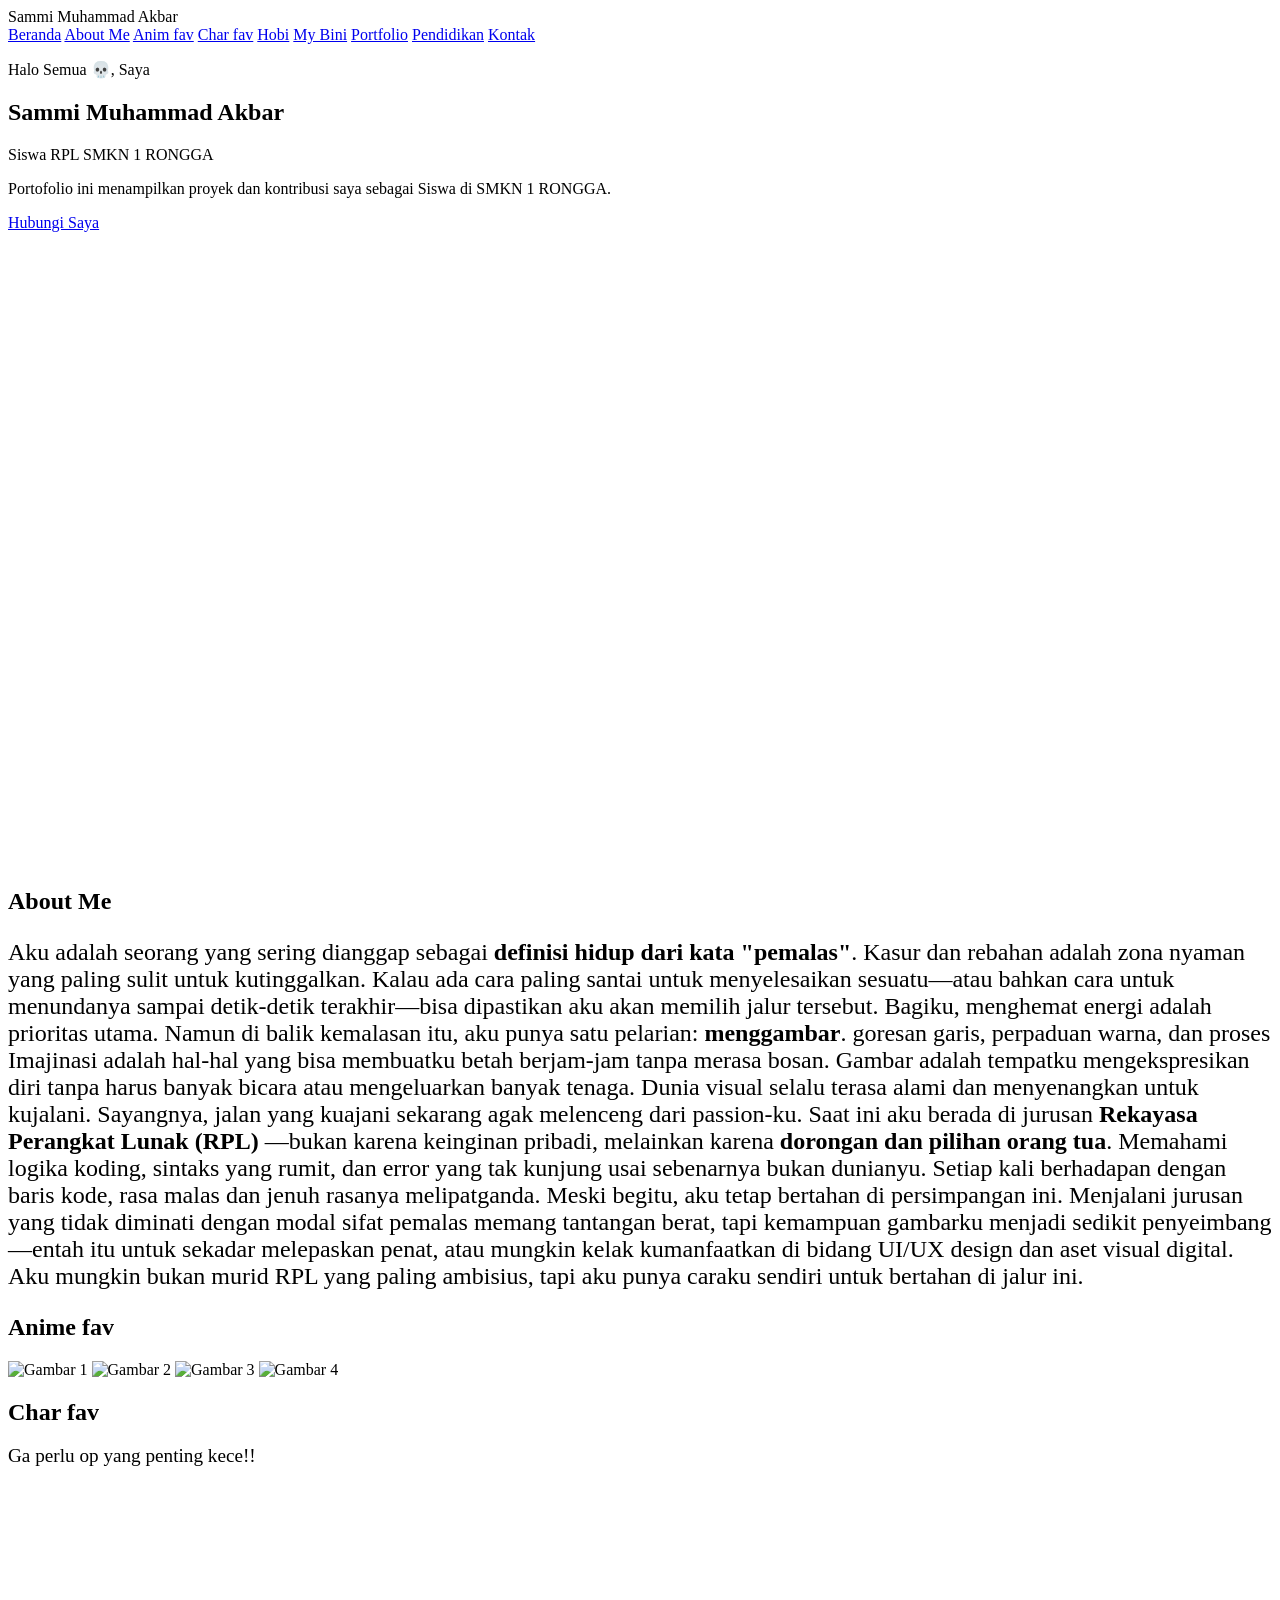
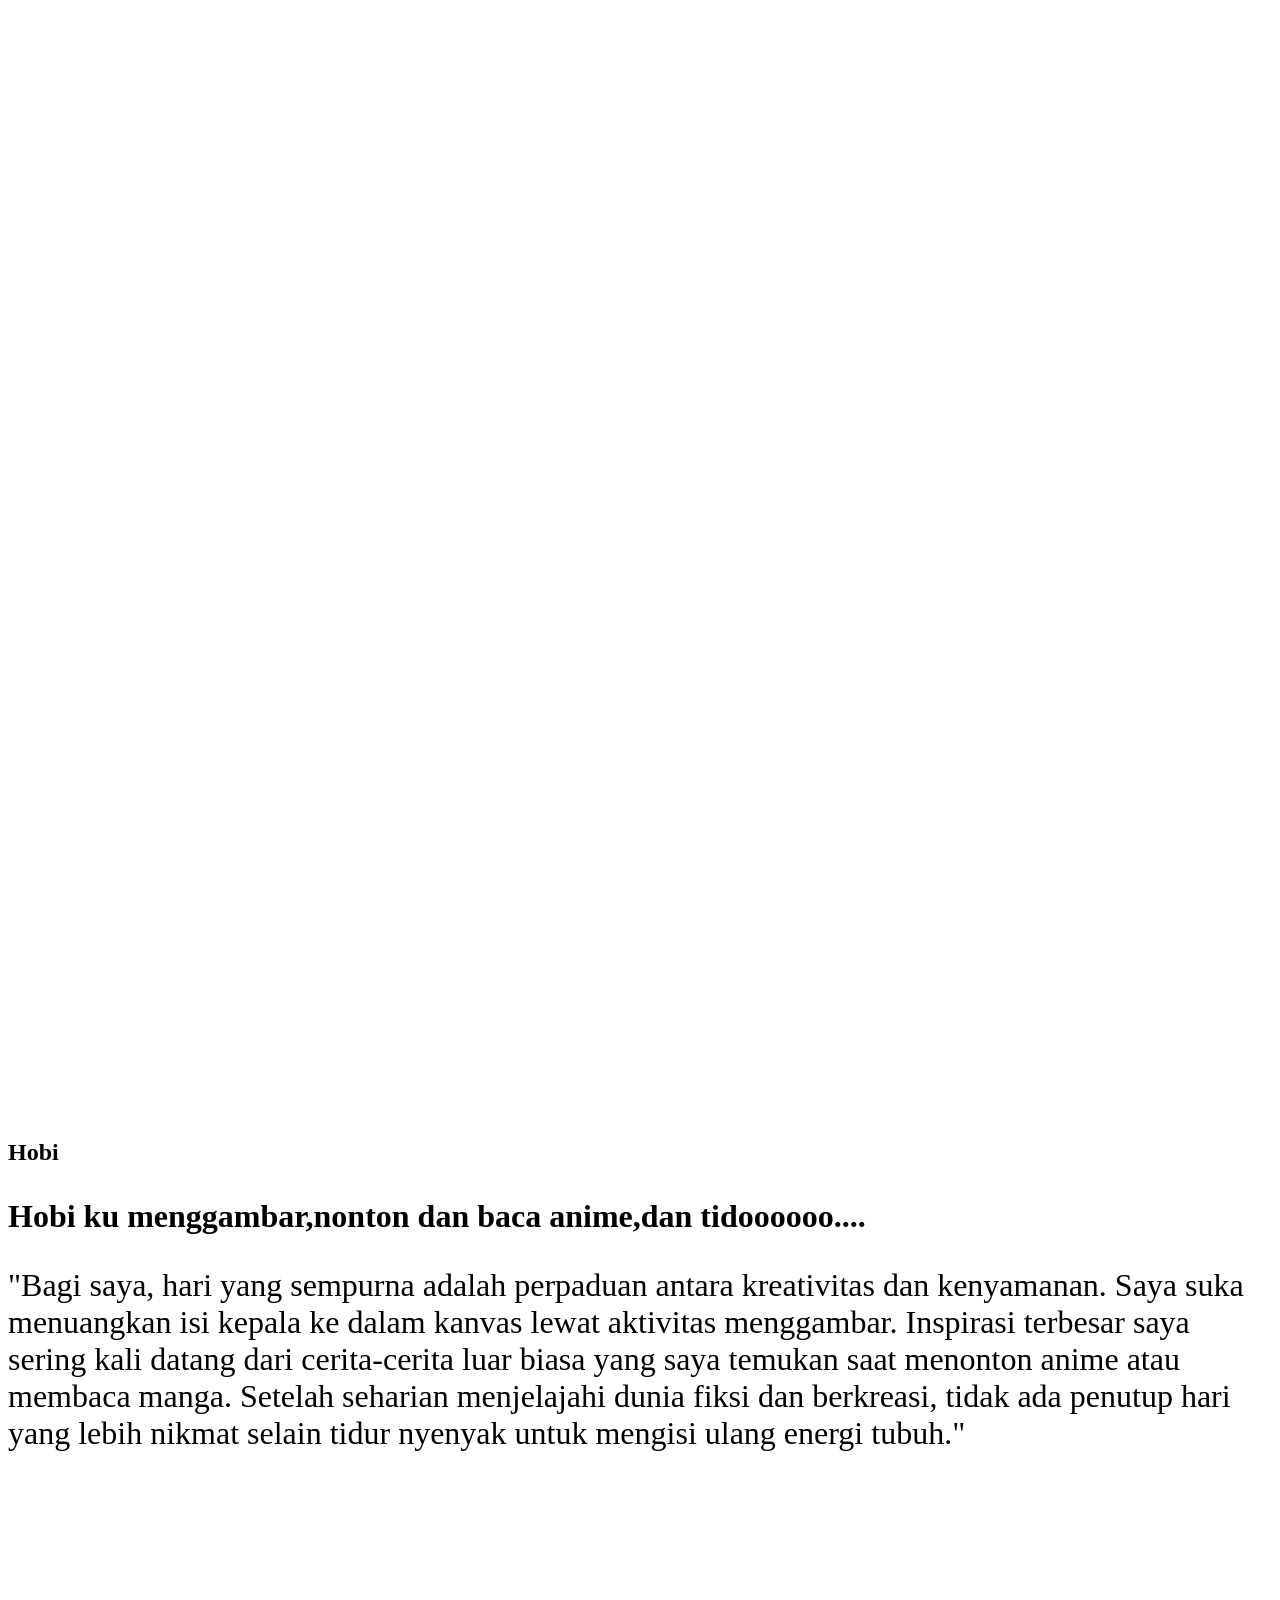
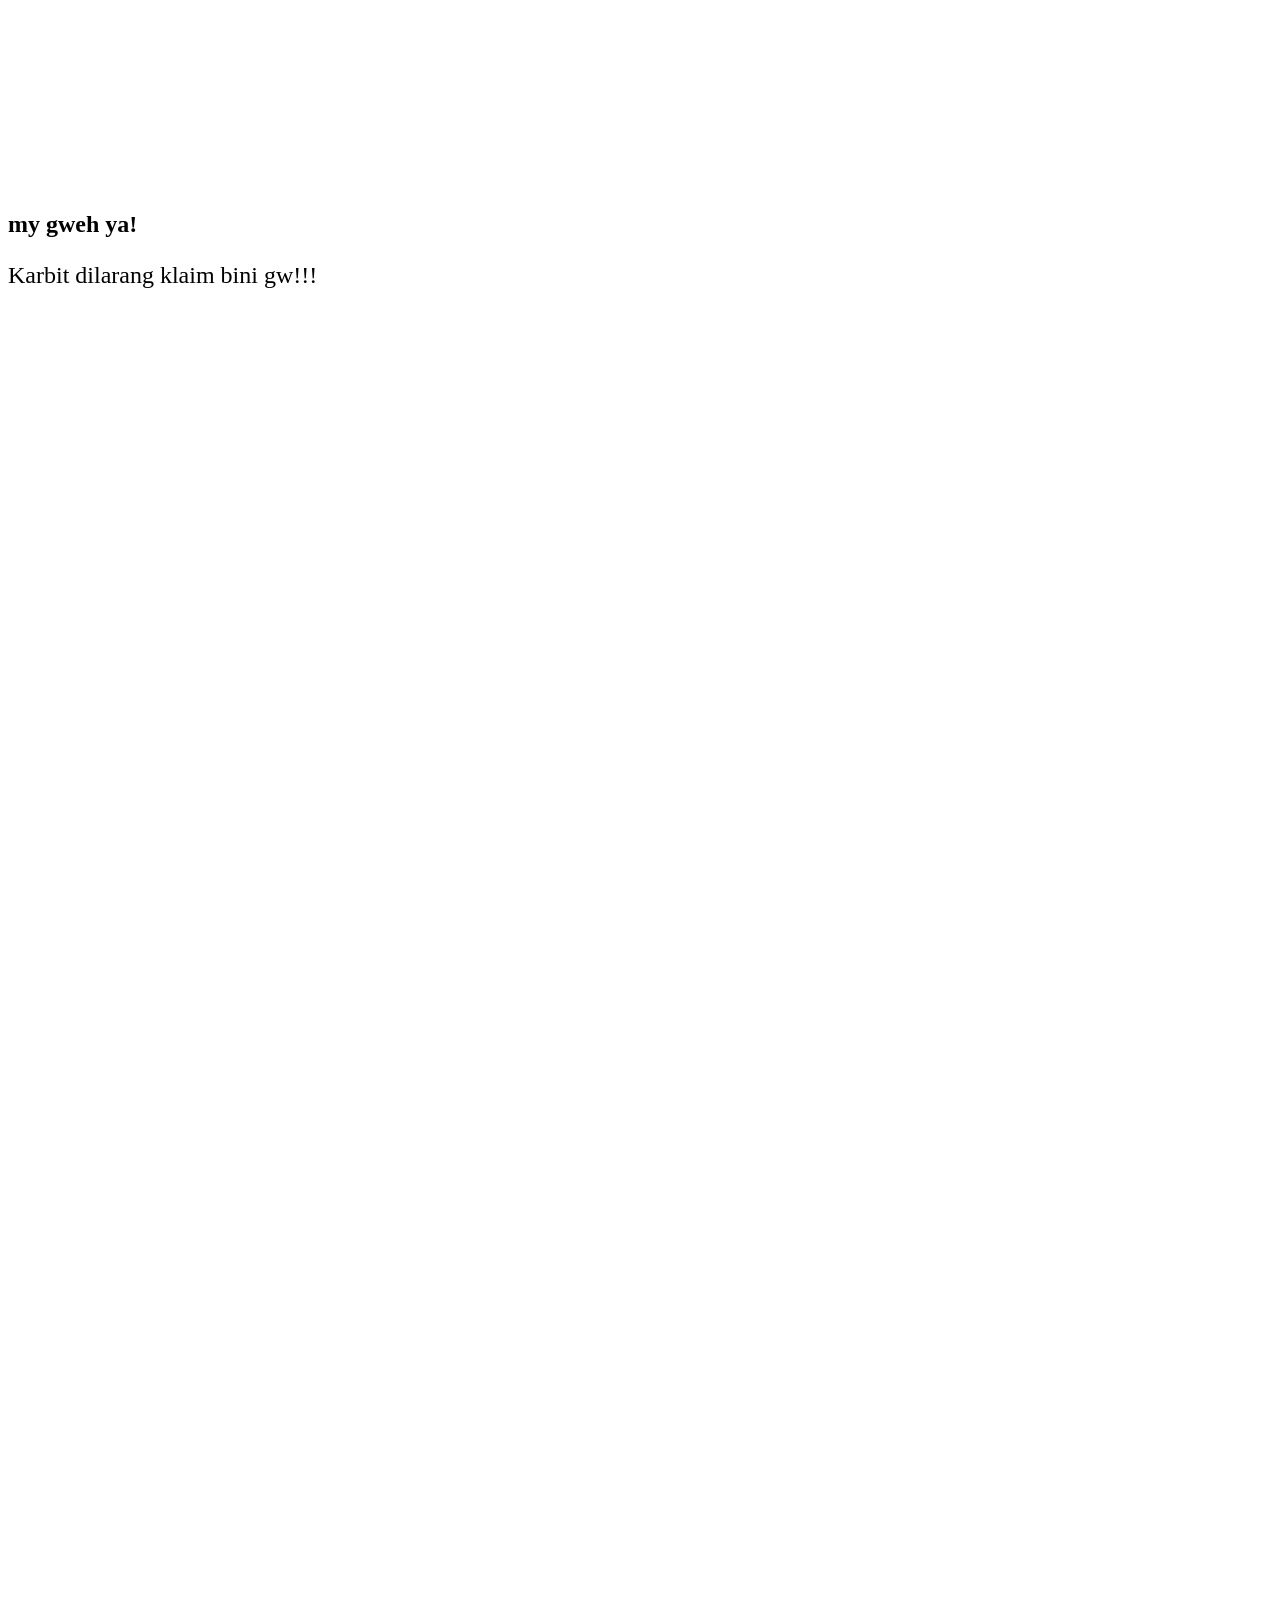
==== aboutme.html @ 062730e6 "Add files via upload" ====
<!DOCTYPE html>
<html lang="id">

<head>
    <meta charset="UTF-8">
    <meta name="viewport" content="width=device-width, initial-scale=1.0">
    <title>Portofolio Sammi Muhammad</title>
    <link rel="stylesheet" href="css/aboutme.css">
</head>

<body>

    <header class="navbar">
        <div class="logo">Sammi Muhammad Akbar</div>
        <nav class="nav-links">
            <a href="#beranda">Beranda</a>
            <a href="#aboutme">About Me</a>
            <a href="#animfav">Anim fav</a>
            <a href="#charfav">Char fav</a>
            <a href="#hobi">Hobi</a>
            <a href="#mybini">My Bini</a>
            <a href="#portfolio">Portfolio</a>
            <a href="#pendidikan">Pendidikan</a>
            <a href="#kontak">Kontak</a>
        </nav>
    </header>

    <section id="beranda" class="sem-container">
        <div class="hero-content">
            <p class="greeting">Halo Semua 💀, Saya</p>
            <h1 class="name">Sammi Muhammad Akbar</h1>
            <p class="role">
                Siswa RPL <span class="company">SMKN 1 RONGGA</span>
            </p>
            <p class="description">
                Portofolio ini menampilkan proyek dan kontribusi saya sebagai Siswa di SMKN 1 RONGGA.
            </p>
            <a href="#kontak" class="btn-primary">Hubungi Saya</a>
        </div>

        <div class="hero-avatar">
            <video src="assests/video/nino.mp4" autoplay loop muted playsinline width="100%"></video>
        </div>
    </section>

    <section id="aboutme" class="section-box bg-light">
        <h2>About Me</h2>
        <p style="font-family: Georgia; font-size: x-large" > Aku adalah seorang yang sering dianggap sebagai <b>definisi hidup dari kata "pemalas"</b>. Kasur dan rebahan
        adalah zona
        nyaman yang paling sulit untuk kutinggalkan. Kalau ada cara paling santai untuk menyelesaikan sesuatu—atau
        bahkan
        cara untuk menundanya sampai detik-detik terakhir—bisa dipastikan aku akan memilih jalur tersebut. Bagiku,
        menghemat
        energi adalah prioritas utama.

        Namun di balik kemalasan itu, aku punya satu pelarian: <b>menggambar</b>. goresan garis, perpaduan warna,
        dan proses
        Imajinasi adalah hal-hal yang bisa membuatku betah berjam-jam tanpa merasa bosan. Gambar adalah tempatku
        mengekspresikan diri tanpa harus banyak bicara atau mengeluarkan banyak tenaga. Dunia visual selalu terasa
        alami dan
        menyenangkan untuk kujalani.

        Sayangnya, jalan yang kuajani sekarang agak melenceng dari passion-ku. Saat ini aku berada di jurusan <b>
            Rekayasa
            Perangkat Lunak (RPL) </b> —bukan karena keinginan pribadi, melainkan karena <b>dorongan dan pilihan
            orang tua</b>.
        Memahami logika koding, sintaks yang rumit, dan error yang tak kunjung usai sebenarnya bukan dunianyu.
        Setiap kali
        berhadapan dengan baris kode, rasa malas dan jenuh rasanya melipatganda.

        Meski begitu, aku tetap bertahan di persimpangan ini. Menjalani jurusan yang tidak diminati dengan modal
        sifat
        pemalas memang tantangan berat, tapi kemampuan gambarku menjadi sedikit penyeimbang—entah itu untuk sekadar
        melepaskan penat, atau mungkin kelak kumanfaatkan di bidang UI/UX design dan aset visual digital. Aku
        mungkin bukan
        murid RPL yang paling ambisius, tapi aku punya caraku sendiri untuk bertahan di jalur ini.</p>
    </section>

    <section id="animfav" class="section-box">
        <h2>Anime fav</h2>
        <div class="sejajar">
            <img src="assests/img/cs.jpe" alt="Gambar 1" width="200" class="gambar-bulatx">
            <img src="assests/img/ddd.jpe" alt="Gambar 2" width="200" class="gambar-bulatx">
            <img src="assests/img/ds.jpe" alt="Gambar 3" width="200" class="gambar-bulatx">
            <img src="assests/img/zero.jpe" alt="Gambar 4" width="200" class="gambar-bulatx">
        </div>
    </section> 
    
    <section id="charfav" class="section-box bg-light">
        <h2>Char fav</h2>
        <p style="font-size: larger;">Ga perlu op yang penting kece!!</p>
        <div>
           <video src="assests/video/anos.mp4" alt="video 1" autoplay loop muted playsinline width="100%" class="gambar-bulatp"></video>
            <video src="assests/video/deku.mp4" alt="video 1" autoplay loop muted playsinline width="100%" class="gambar-bulatp"></video>
            <video src="assests/video/naoya.mp4" alt="video 1" autoplay loop muted playsinline width="100%" class="gambar-bulatp"></video>
            <video src="assests/video/siwo.mp4" alt="video 1" autoplay loop muted playsinline width="100%" class="gambar-bulatp"></video>
            <video src="assests/video/subaru.mp4" alt="video 1" autoplay loop muted playsinline width="100%" class="gambar-bulatp"></video>
            <video src="assests/video/oreki.mp4" alt="video 1" autoplay loop muted playsinline width="100%" class="gambar-bulatp"></video>
            <video src="assests/video/billy.mp4" alt="video 1" autoplay loop muted playsinline width="100%" class="gambar-bulatp"></video>
            <video src="assests/video/gyutaro.mp4" alt="video 1" autoplay loop muted playsinline width="100%" class="gambar-bulatp"></video>
            <video src="assests/video/okarun.mp4" alt="video 1" autoplay loop muted playsinline width="100%" class="gambar-bulatp"></video>
            <video src="assests/video/white.mp4" alt="video 1" autoplay loop muted playsinline width="100%" class="gambar-bulatp"></video>
            <video src="assests/video/redo.mp4" alt="video 1" autoplay loop muted playsinline width="100%" class="gambar-bulatp"></video>
            <video src="assests/video/qinshihuang.mp4" alt="video 1" autoplay loop muted playsinline width="100%" class="gambar-bulatp"></video>
        </div>
    </section> 
    
    <section id="hobi" class="section-box">
        <h2>Hobi</h2>
        <p style="font-size: xx-large"><b>Hobi ku menggambar,nonton dan baca anime,dan tidoooooo....</b></p>
        <p style="font-size: xx-large">"Bagi saya, hari yang sempurna adalah perpaduan antara kreativitas dan kenyamanan. Saya suka menuangkan isi kepala ke
            dalam kanvas lewat aktivitas menggambar. Inspirasi terbesar saya sering kali datang dari cerita-cerita luar biasa
            yang saya temukan saat menonton anime atau membaca manga. Setelah seharian menjelajahi dunia fiksi dan berkreasi,
            tidak ada penutup hari yang lebih nikmat selain tidur nyenyak untuk mengisi ulang energi tubuh."</p>
        <div>
            <video src="assests/video/baca komik.mp4" alt="video 1" autoplay loop muted playsinline width="100%" class="gambar-bulatp"></video>
            <video src="assests/video/art.mp4" alt="video 1" autoplay loop muted playsinline width="100%" class="gambar-bulatp"></video>
            <video src="assests/video/tido.mp4" alt="video 1" autoplay loop muted playsinline width="100%" class="gambar-bulatp"></video>
        </div>
    </section> 
    
    <section id="mybini" class="section-box bg-light">
        <h2>my gweh ya!</h2>
        <p style="font-size: x-large;">Karbit dilarang klaim bini gw!!!</p>
        <div>
            <video src="assests/video/fubuki.mp4" alt="video 1" autoplay loop muted playsinline width="100%" class="gambar-bulatp"></video>
            <video src="assests/video/chisia.mp4" alt="video 1" autoplay loop muted playsinline width="100%" class="gambar-bulatp"></video>
            <video src="assests/video/ijichi.mp4" alt="video 1" autoplay loop muted playsinline width="100%" class="gambar-bulatp"></video>
            <video src="assests/video/meme.mp4" alt="video 1" autoplay loop muted playsinline width="100%" class="gambar-bulatp"></video>
            <video src="assests/video/momo.mp4" alt="video 1" autoplay loop muted playsinline width="100%" class="gambar-bulatp"></video>
            <video src="assests/video/selena.mp4" alt="video 1" autoplay loop muted playsinline width="100%" class="gambar-bulatp"></video>
            <video src="assests/video/chisa.mp4" alt="video 1" autoplay loop muted playsinline width="100%" class="gambar-bulatp"></video>
            <video src="assests/video/mitsuri.mp4" alt="video 1" autoplay loop muted playsinline width="100%" class="gambar-bulatp"></video>
            <video src="assests/video/rias.mp4" alt="video 1" autoplay loop muted playsinline width="100%" class="gambar-bulatp"></video>
            <video src="assests/video/sara.mp4" alt="video 1" autoplay loop muted playsinline width="100%" class="gambar-bulatp"></video>
            <video src="assests/video/fenrys.mp4" alt="video 1" autoplay loop muted playsinline width="100%" class="gambar-bulatp"></video>
            <video src="assests/video/maasha.mp4" alt="video 1" autoplay loop muted playsinline width="100%" class="gambar-bulatp"></video>
            </div>
    </section> 
    
    <section id="portfolio" class="section-box">
        <h2>Portfolio</h2>
        <p>Saya membuat sebuah web untuk membaca komik gratis dan lengkap.</p>
        <div style="display: flex; align-items: center; margin-bottom: 15px;">
            <img src="assests/img/Web KOmik.PNG"
                style="width: 100%; max-width: 1000px; height: auto; object-fit: contain; border-radius: 10px;">
        </div>

        <div style="text-align: left; margin-top: 10px;">
            <a href="http://127.0.0.1:5500/komikkita.html"
                style="font-weight: bold; color: #007bff; text-decoration: none;">Klik untuk ke web komik →</a>
        </div>
    </section>

    <section id="pendidikan" class="section-box bg-light">
        <h2 style="text-align: center;">Pendidikan</h2>
        <h1 style="text-align: center; font-size: xxx-large;">Alumni dari sekolah di bawah</h1>
        <p style= "text-align: center;"><b>Pernah & Sedang belajar di universitas di bawah</b></p>
        <div class="sejajar">
            <img src="assests/img/sdn 2.jpe" alt="Gambar 2" width="200" class="gambar-bulatv">
            <img src="assests/img/albiayayh.jpe" alt="Gambar 3" width="200" class="gambar-bulatv">
            <img src="assests/img/smkn 1 rongga.jpe" alt="Gambar 3" width="200" class="gambar-bulatv">
        </div>
            
    </section>

    <section id="kontak" class="section-box">
        <h2>Kontak</h2>
       <section id="kontak" class="section-box">
        <h2>Kontak</h2>
        
        <!-- TikTok -->
        <div style="display: flex; align-items: center; margin-bottom: 15px;">
            <img src="assests/img/tiktok.png" width="80" style="border-radius: 16px;">
            <p style="margin-left: 15px;">
                <b>TikTok account:</b><br>
                <a href="http://tiktok.com/@billykidss" target="_blank" style="text-decoration: none; color: #00a2ff;">𝐒𝐧𝐨𝐨𝐳𝐞💤</a>
            </p>
        </div>

        <!-- Discord -->
        <div style="display: flex; align-items: center; margin-bottom: 15px;">
            <img src="assests/img/discord.png" width="80" style="border-radius: 16px;">
            <p style="margin-left: 15px;">
                <b>Discord account:</b><br>
                <a href="https://discord.gg/sYgMK5Vu5" target="_blank" style="text-decoration: none; color: #00ccff;">Houtaro Oreki</a>
            </p>
        </div>

        <!-- X (Twitter) -->
        <div style="display: flex; align-items: center; margin-bottom: 15px;">
            <img src="assests/img/twittwr.jpe" width="80" style="border-radius: 16px;">
            <p style="margin-left: 15px;">
                <b>X account:</b><br>
                <a href="https://x.com/HoutaroOrekiDes" target="_blank" style="text-decoration: none; color: hwb(197 0% 0%);">@HoutaroOrekiDes</a>
            </p>
        </div>

        <!-- WhatsApp -->
        <div style="display: flex; align-items: center; margin-bottom: 15px;">
            <img src="assests/img/wa.jpe" width="80" style="border-radius: 16px;">
            <p style="margin-left: 15px;">
                <b>WhatsApp number:</b><br>
                <a href="https://wa.me" target="_blank" style="text-decoration: none; color: #007BFF;">+082225461493</a>
            </p>
        </div>
</section>

    </section>

</body>

</html>
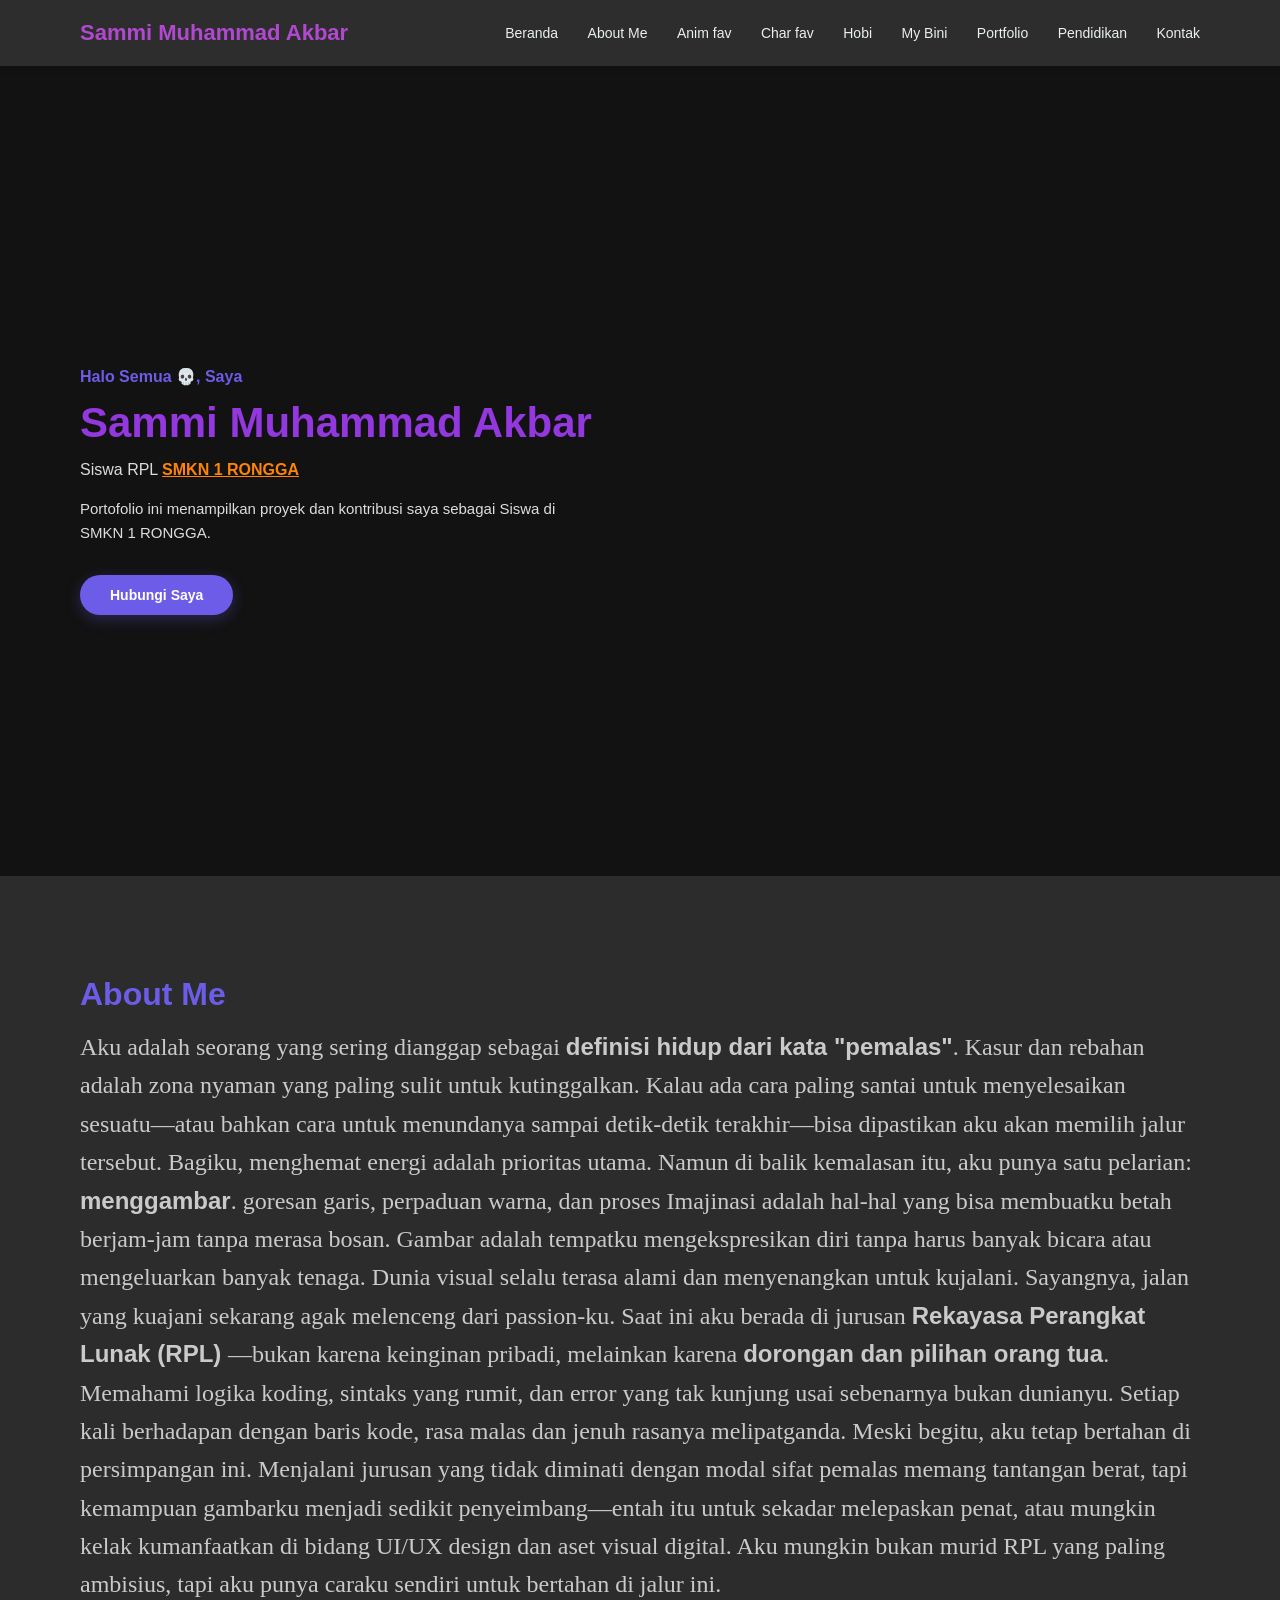
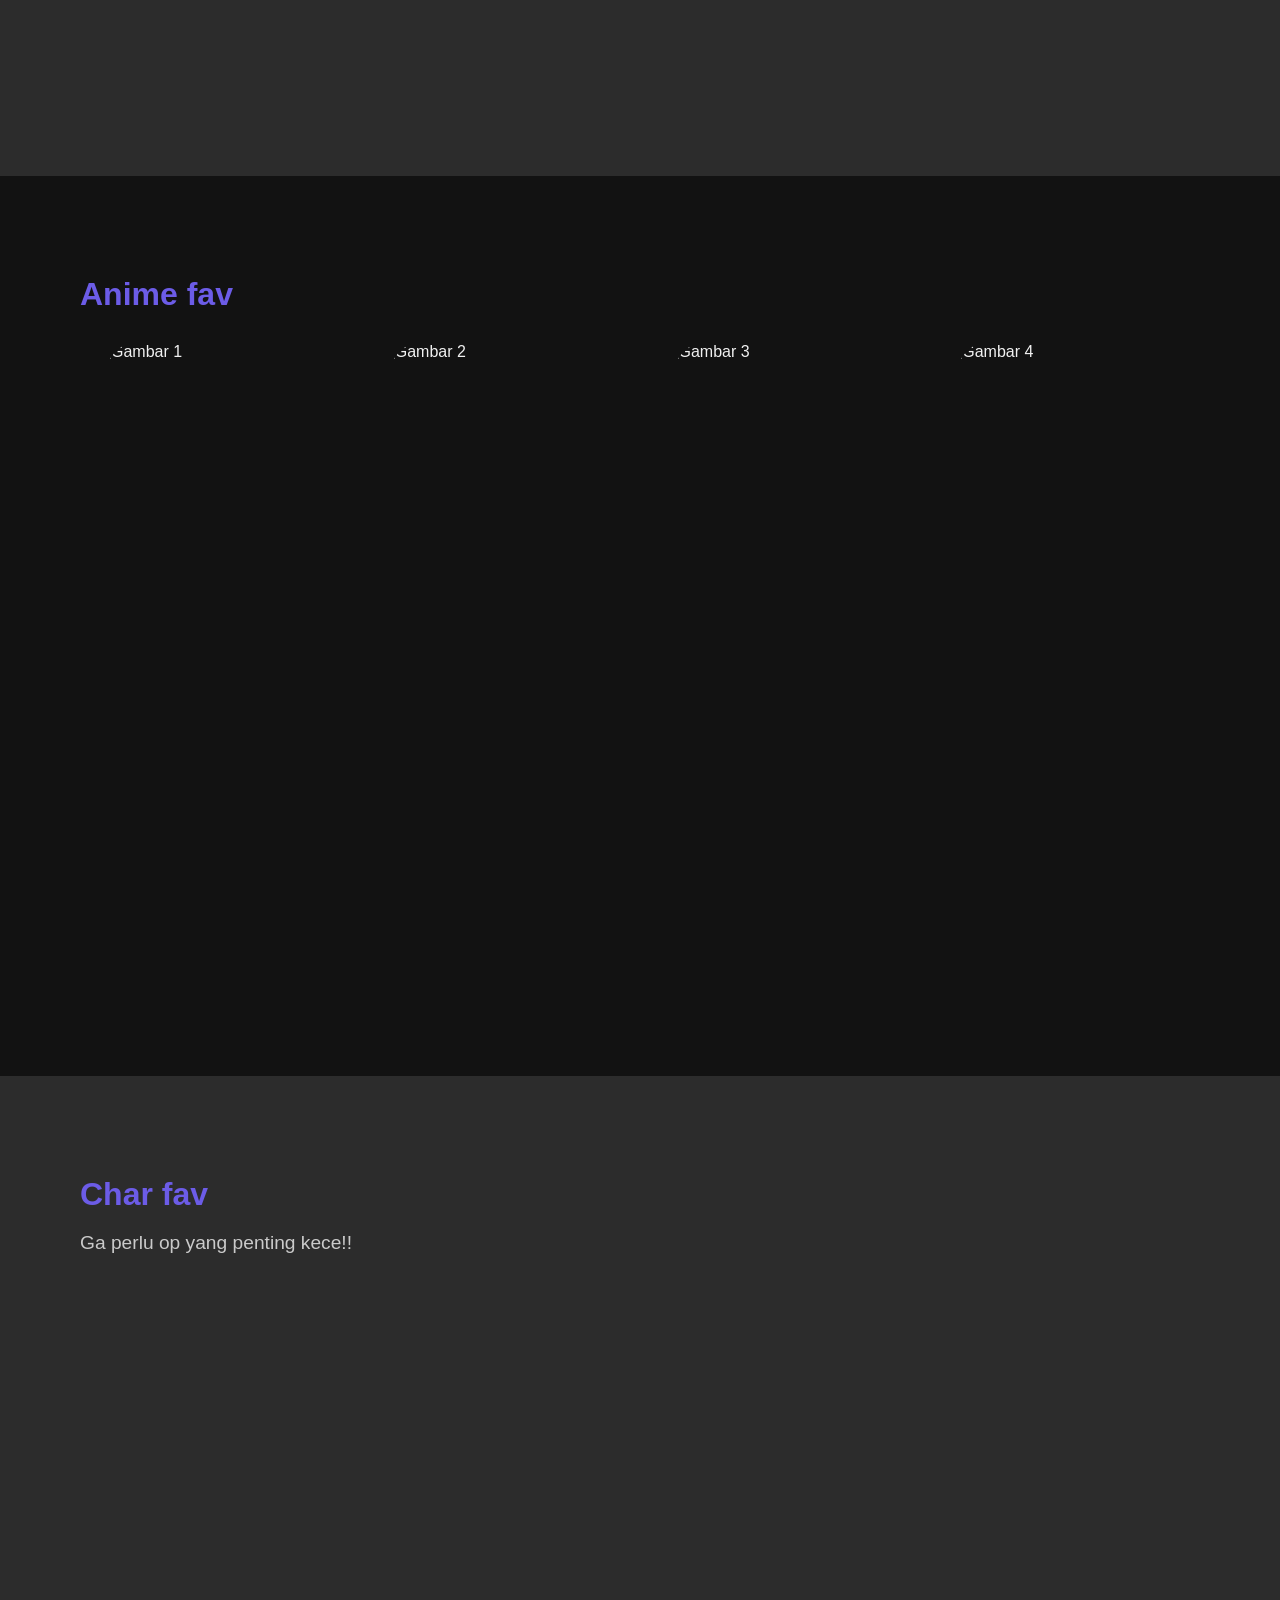
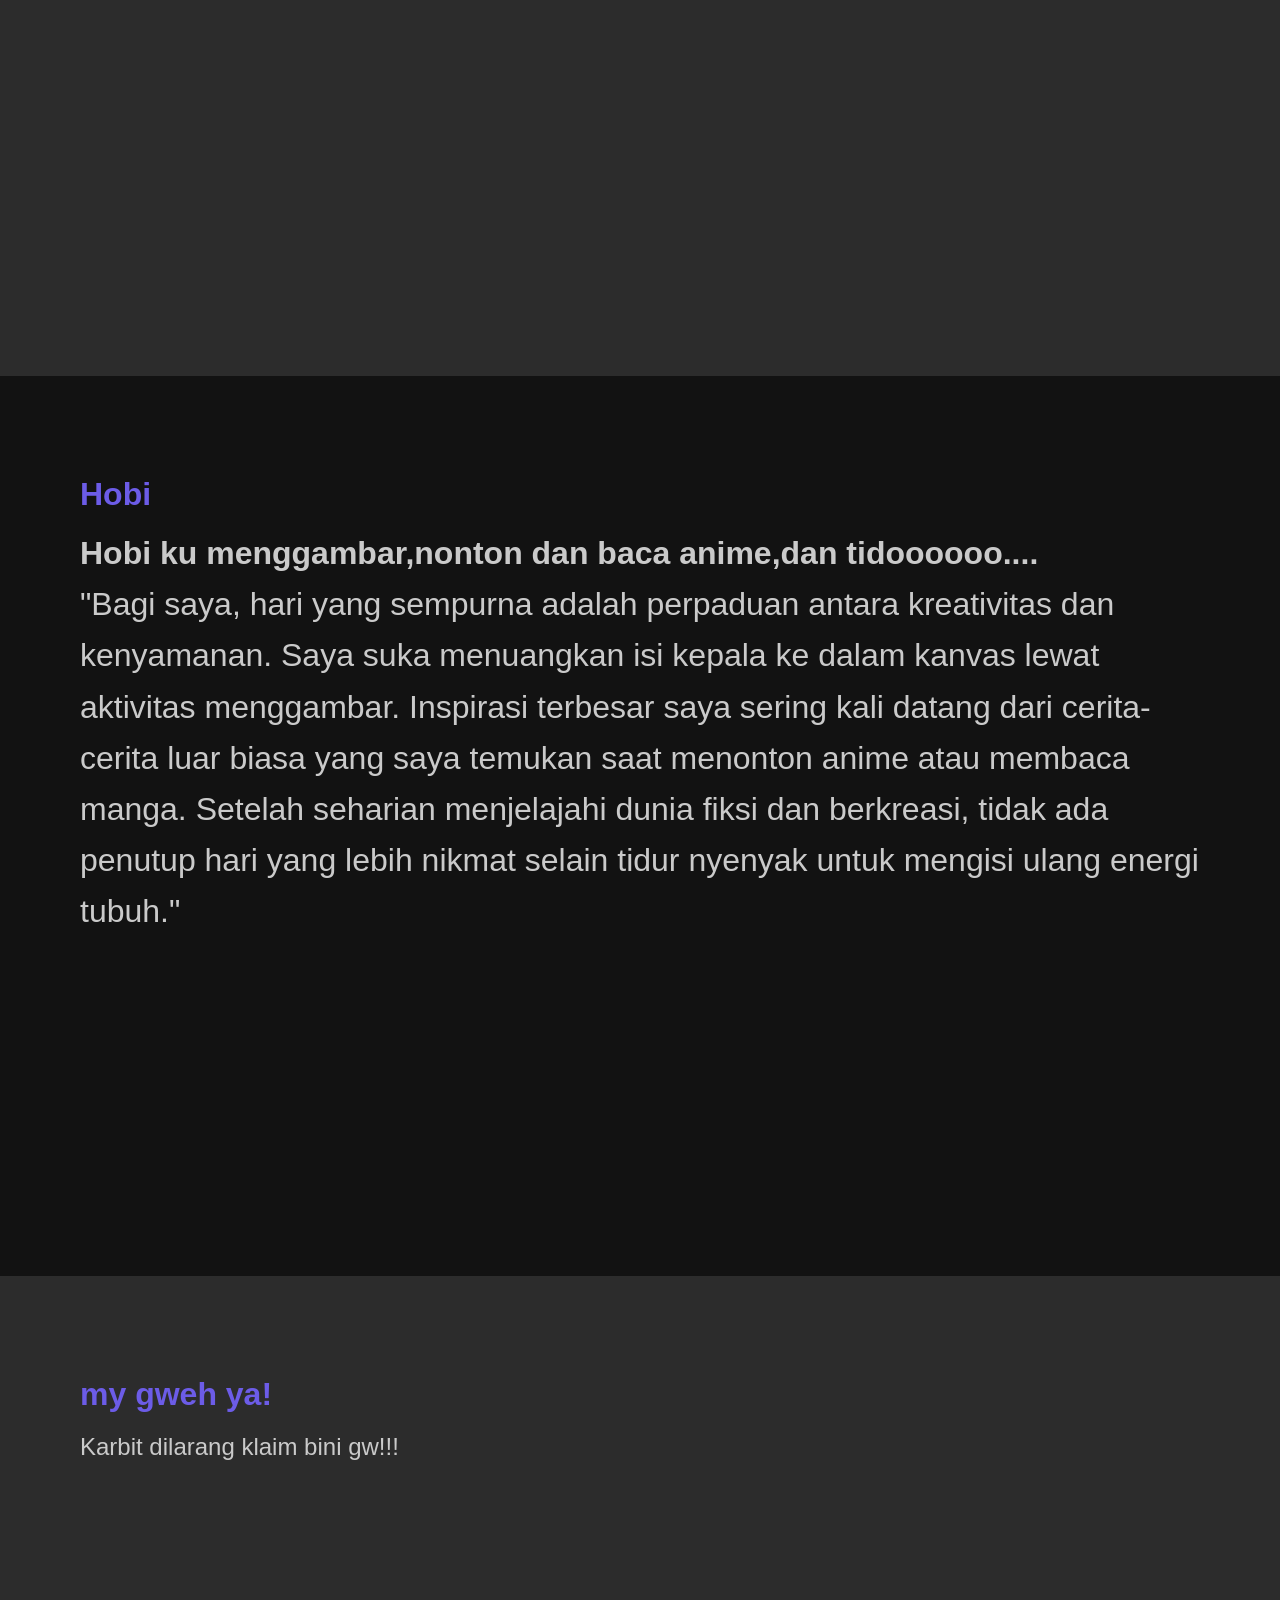
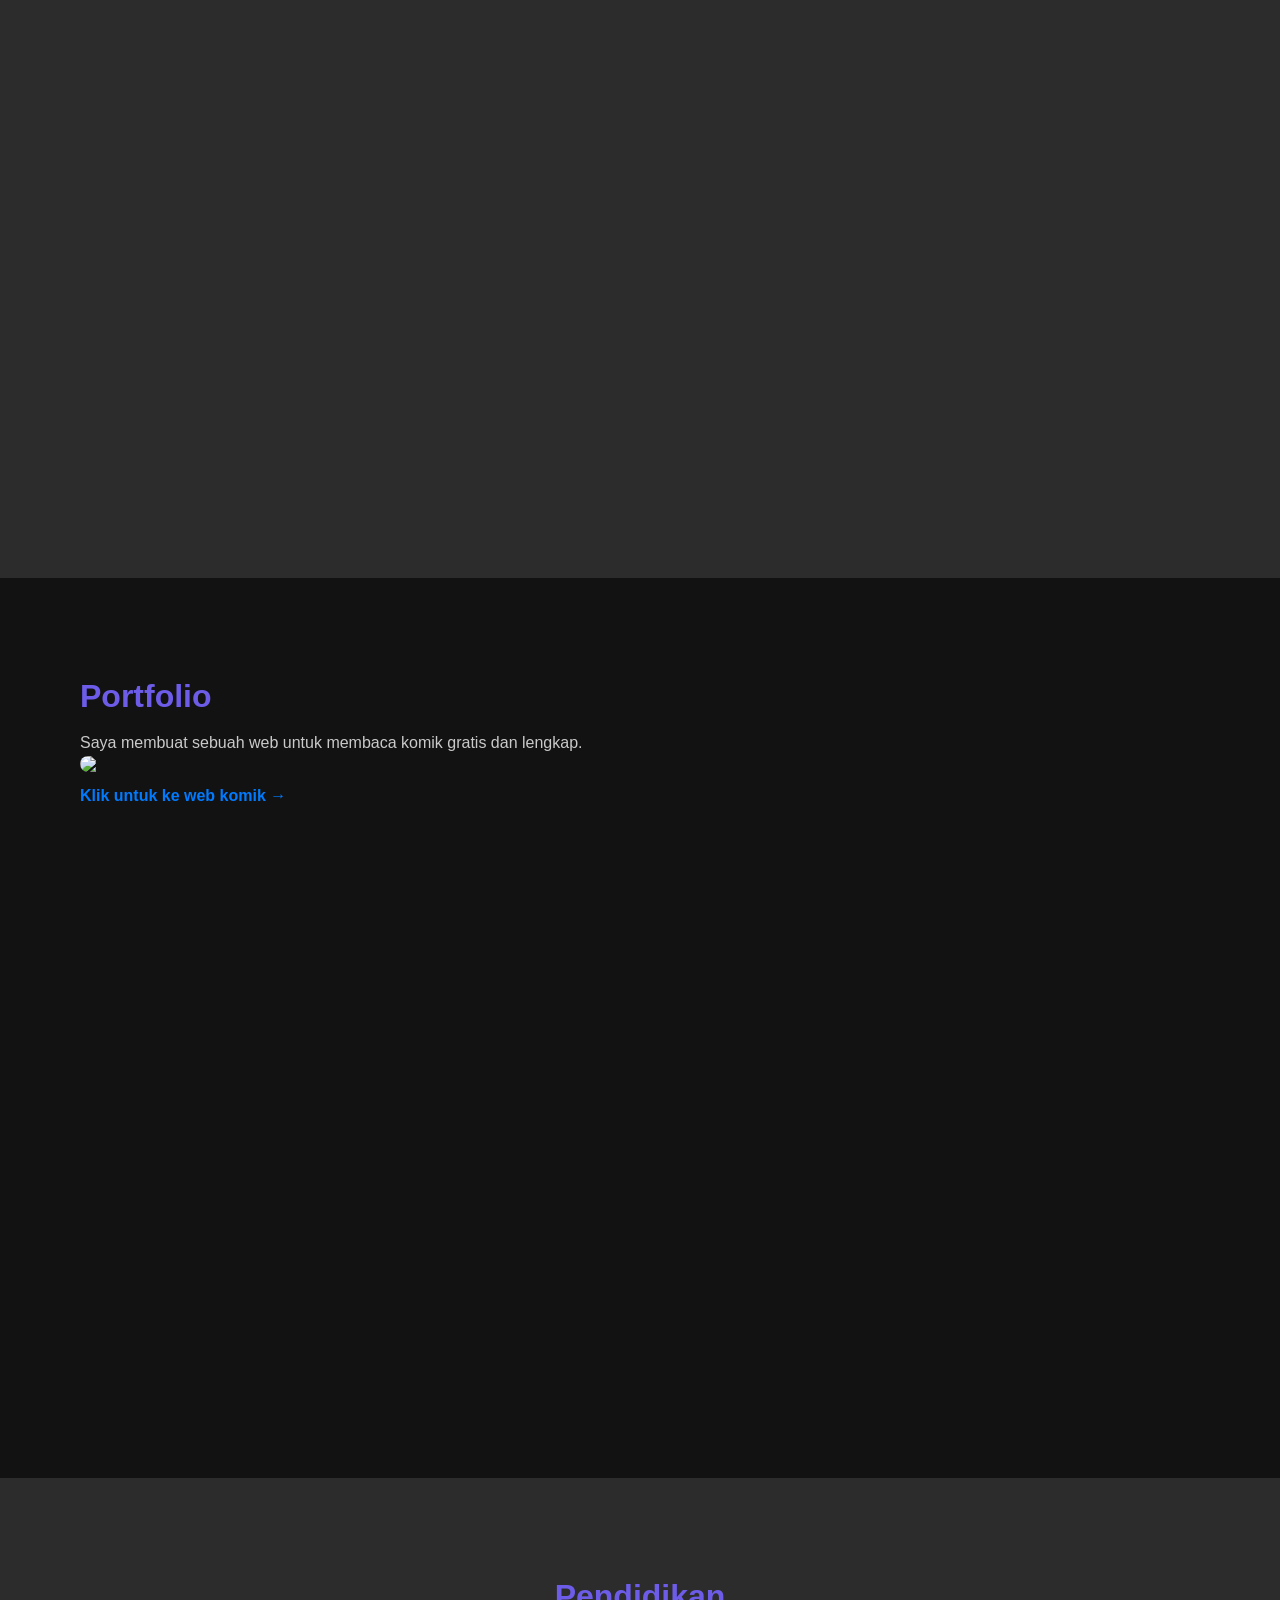
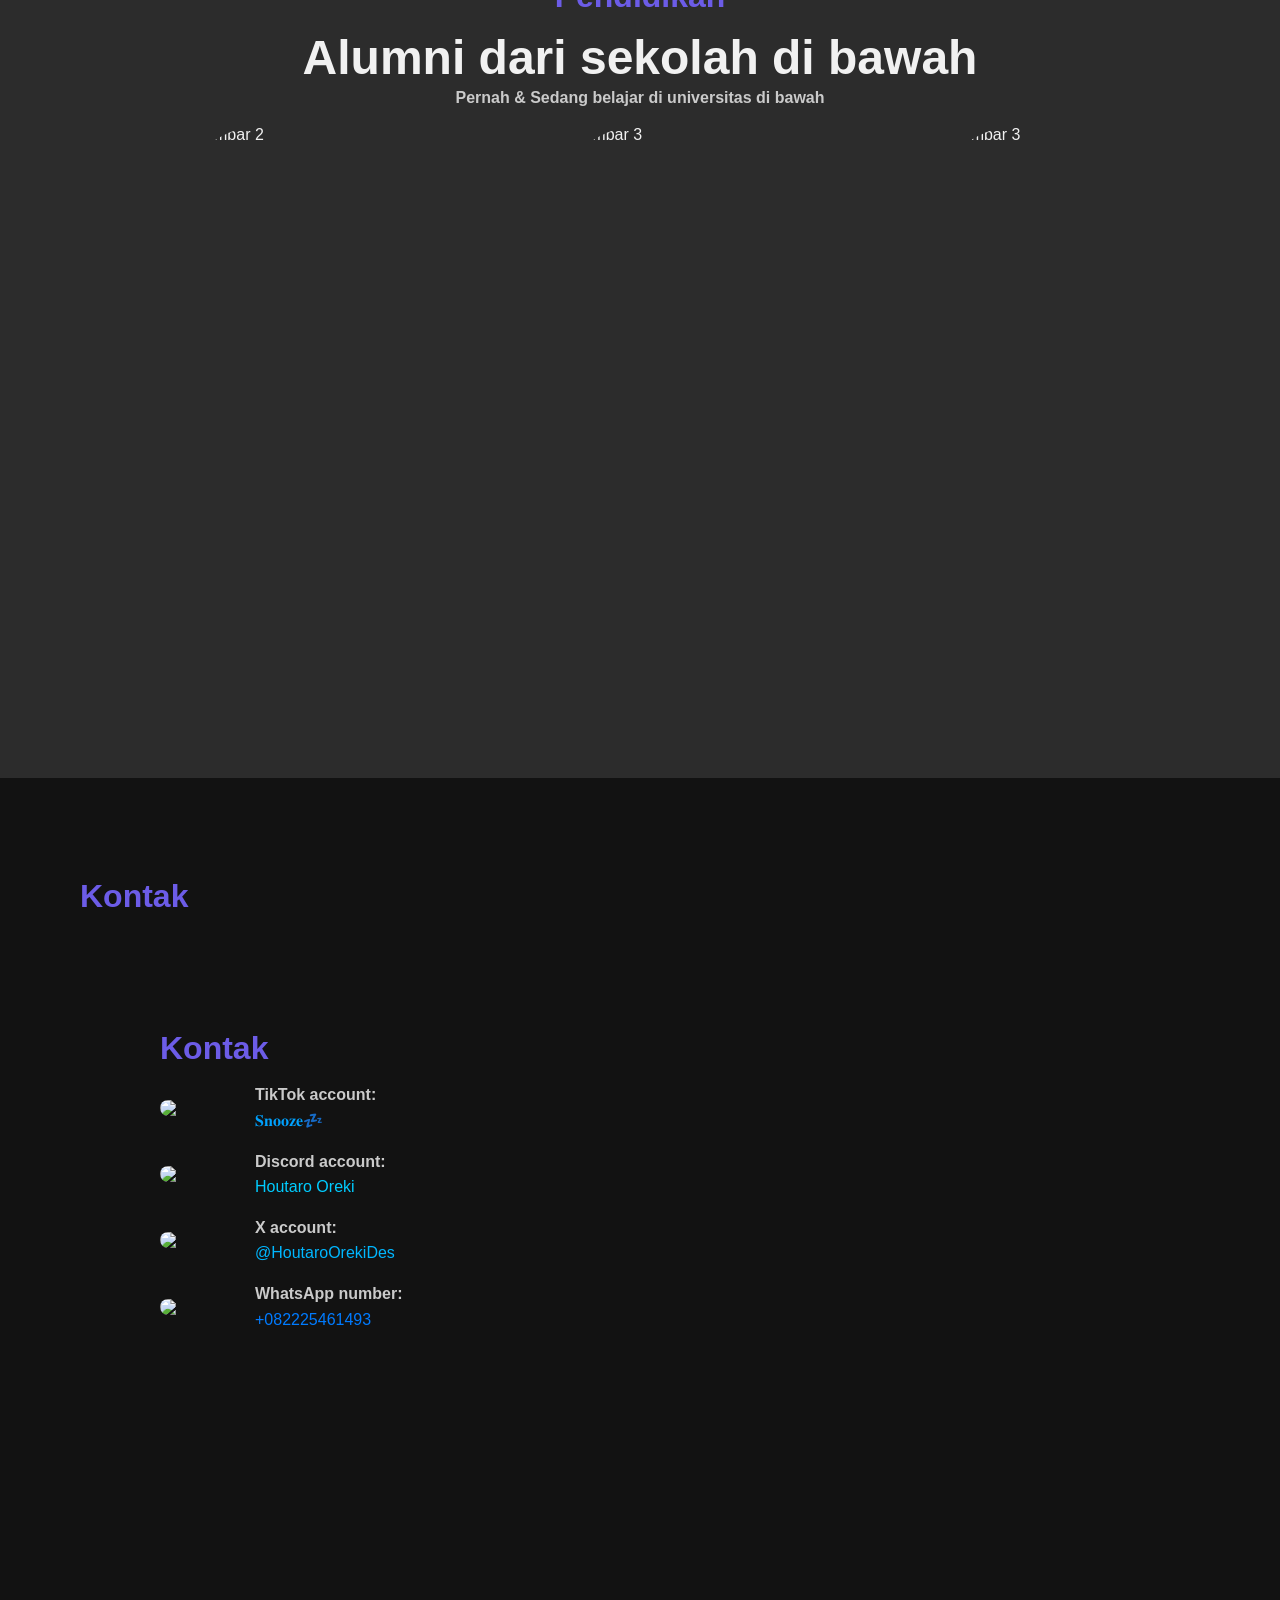
==== commit 4ece15d5: "Update aboutme.html" ====
--- a/aboutme.html
+++ b/aboutme.html
@@ -5,7 +5,7 @@
     <meta charset="UTF-8">
     <meta name="viewport" content="width=device-width, initial-scale=1.0">
     <title>Portofolio Sammi Muhammad</title>
-    <link rel="stylesheet" href="css/aboutme.css">
+    <link rel="stylesheet" href="aboutme.css">
 </head>
 
 <body>
@@ -79,10 +79,10 @@
     <section id="animfav" class="section-box">
         <h2>Anime fav</h2>
         <div class="sejajar">
-            <img src="assests/img/cs.jpe" alt="Gambar 1" width="200" class="gambar-bulatx">
-            <img src="assests/img/ddd.jpe" alt="Gambar 2" width="200" class="gambar-bulatx">
-            <img src="assests/img/ds.jpe" alt="Gambar 3" width="200" class="gambar-bulatx">
-            <img src="assests/img/zero.jpe" alt="Gambar 4" width="200" class="gambar-bulatx">
+            <img src="img/cs.jpe" alt="Gambar 1" width="200" class="gambar-bulatx">
+            <img src="img/ddd.jpe" alt="Gambar 2" width="200" class="gambar-bulatx">
+            <img src="img/ds.jpe" alt="Gambar 3" width="200" class="gambar-bulatx">
+            <img src="img/zero.jpe" alt="Gambar 4" width="200" class="gambar-bulatx">
         </div>
     </section> 
     
@@ -210,4 +210,4 @@
 
 </body>
 
-</html>+</html>
--- a/aboutme.css
+++ b/aboutme.css
@@ -0,0 +1,205 @@
+/* Reset & Efek Scroll Halus */
+html {
+  scroll-behavior: smooth; /* Kunci efek geser halus */
+}
+
+* {
+  margin: 0;
+  padding: 0;
+  box-sizing: border-box;
+  font-family: 'Segoe UI', Tahoma, Geneva, Verdana, sans-serif;
+}
+
+body {
+  background-color: #121212;
+  color: #f1f1f1;
+}
+
+/* Navbar Tetap Melayang di Atas (Sticky) */
+.navbar {
+  position: sticky;
+  top: 0;
+  background-color: #2d2d2d;
+  z-index: 100;
+  display: flex;
+  justify-content: space-between;
+  align-items: center;
+  padding: 20px 80px;
+  box-shadow: 0 2px 10px rgba(0, 0, 0, 0.05);
+}
+
+.logo {
+  font-weight: 700;
+  font-size: 22px;
+  color: #b149d0;
+}
+
+.nav-links a {
+  margin-left: 25px;
+  text-decoration: none;
+  color: #eaeff1;
+  font-size: 14px;
+  font-weight: 500;
+  transition: color 0.3s ease;
+}
+
+.nav-links a:hover {
+  color: #8074d8;
+}
+
+/* sem Section nya */
+.sem-container {
+  display: flex;
+  justify-content: space-between;
+  align-items: center;
+  padding: 80px 80px 40px;
+  min-height: 90vh;
+}
+
+.hero-content {
+  max-width: 520px;
+}
+
+.greeting {
+  color: #6c5ce7;
+  font-weight: 700;
+  font-size: 16px;
+  margin-bottom: 12px;
+}
+
+.name {
+  font-size: 42px;
+  font-weight: 800;
+  color: #9337de;
+  line-height: 1.2;
+  margin-bottom: 12px;
+}
+
+.role {
+  font-size: 16px;
+  color: #dddbd9;
+  margin-bottom: 18px;
+}
+
+.company {
+  color: #ff8306;
+  font-weight: 600;
+  text-decoration: underline;
+}
+
+.description {
+  color: #dbddde;
+  font-size: 15px;
+  line-height: 1.6;
+  margin-bottom: 30px;
+}
+
+.btn-primary {
+  display: inline-block;
+  background-color: #6c5ce7;
+  color: #ffffff;
+  padding: 12px 30px;
+  border-radius: 25px;
+  text-decoration: none;
+  font-size: 14px;
+  font-weight: 600;
+  box-shadow: 0 4px 15px rgba(108, 92, 231, 0.3);
+  transition: background-color 0.3s ease;
+}
+
+.btn-primary:hover {
+  background-color: #5a4bcf;
+}
+
+.hero-avatar {
+  position: relative;
+  width: 500px;
+  height: 500px;
+  display: flex;
+  justify-content: center;
+  align-items: flex-end;
+}
+
+.profile-img {
+  position: relative;
+  z-index: 2;
+  width: 100%;
+  height: auto;
+  object-fit: contain;
+}
+
+/* Style Umum untuk Setiap Section Konten */
+.section-box {
+  padding: 100px 80px;
+  min-height: 100vh;
+}
+
+.section-box h2 {
+  font-size: 32px;
+  color: #6c5ce7;
+  margin-bottom: 15px;
+}
+
+/*Untuk text di dalam section box*/
+.section-box p {
+  color: #cacaca;
+  font-size: 16px;
+  line-height: 1.6;
+}
+
+/* Variasi Warna Latar Belakang Selang-seling */
+.bg-light {
+  background-color: #2C2C2C;
+}
+/* Keadaan awal: teks transparan (hilang) dan agak turun ke bawah */
+.muncul-scroll {
+  opacity: 0;
+  transform: translateY(30px);
+  transition: opacity 0.8s ease-out, transform 0.8s ease-out; /* Mengatur durasi smooth */
+}
+
+/* Keadaan setelah di-scroll: teks muncul penuh dan naik ke posisi asli */
+.muncul-scroll.aktif {
+  opacity: 1;
+  transform: translateY(0);
+}
+.sejajar {
+    display: flex;       
+    gap: 15px;      
+  }
+  .gambar-bulat {
+    padding: 15px;
+    width: 200px;
+    height: 200px;        
+    border-radius: 30%; 
+    object-fit: cover;
+  }   
+
+  .gambar-bulatp {
+    padding: 15px;
+    width: 200px;
+    height: 200px;        
+    border-radius: 20%; 
+    object-fit: cover;
+  }  
+
+  .gambar-bulatv {
+    padding: 15px; 
+  width: 200px; 
+  height: 200px; 
+  border-radius: 50%; 
+  object-fit: cover; 
+  /* Tambahkan/ubah bagian ini */
+  display: block;
+  margin: 0 auto; 
+  }  
+
+  .gambar-bulatx {
+  padding: 15px; 
+  width: 300px; 
+  height: 450px; 
+  border-radius: 20%;  
+  display: block;
+  margin: 0 auto; 
+  }  
+
